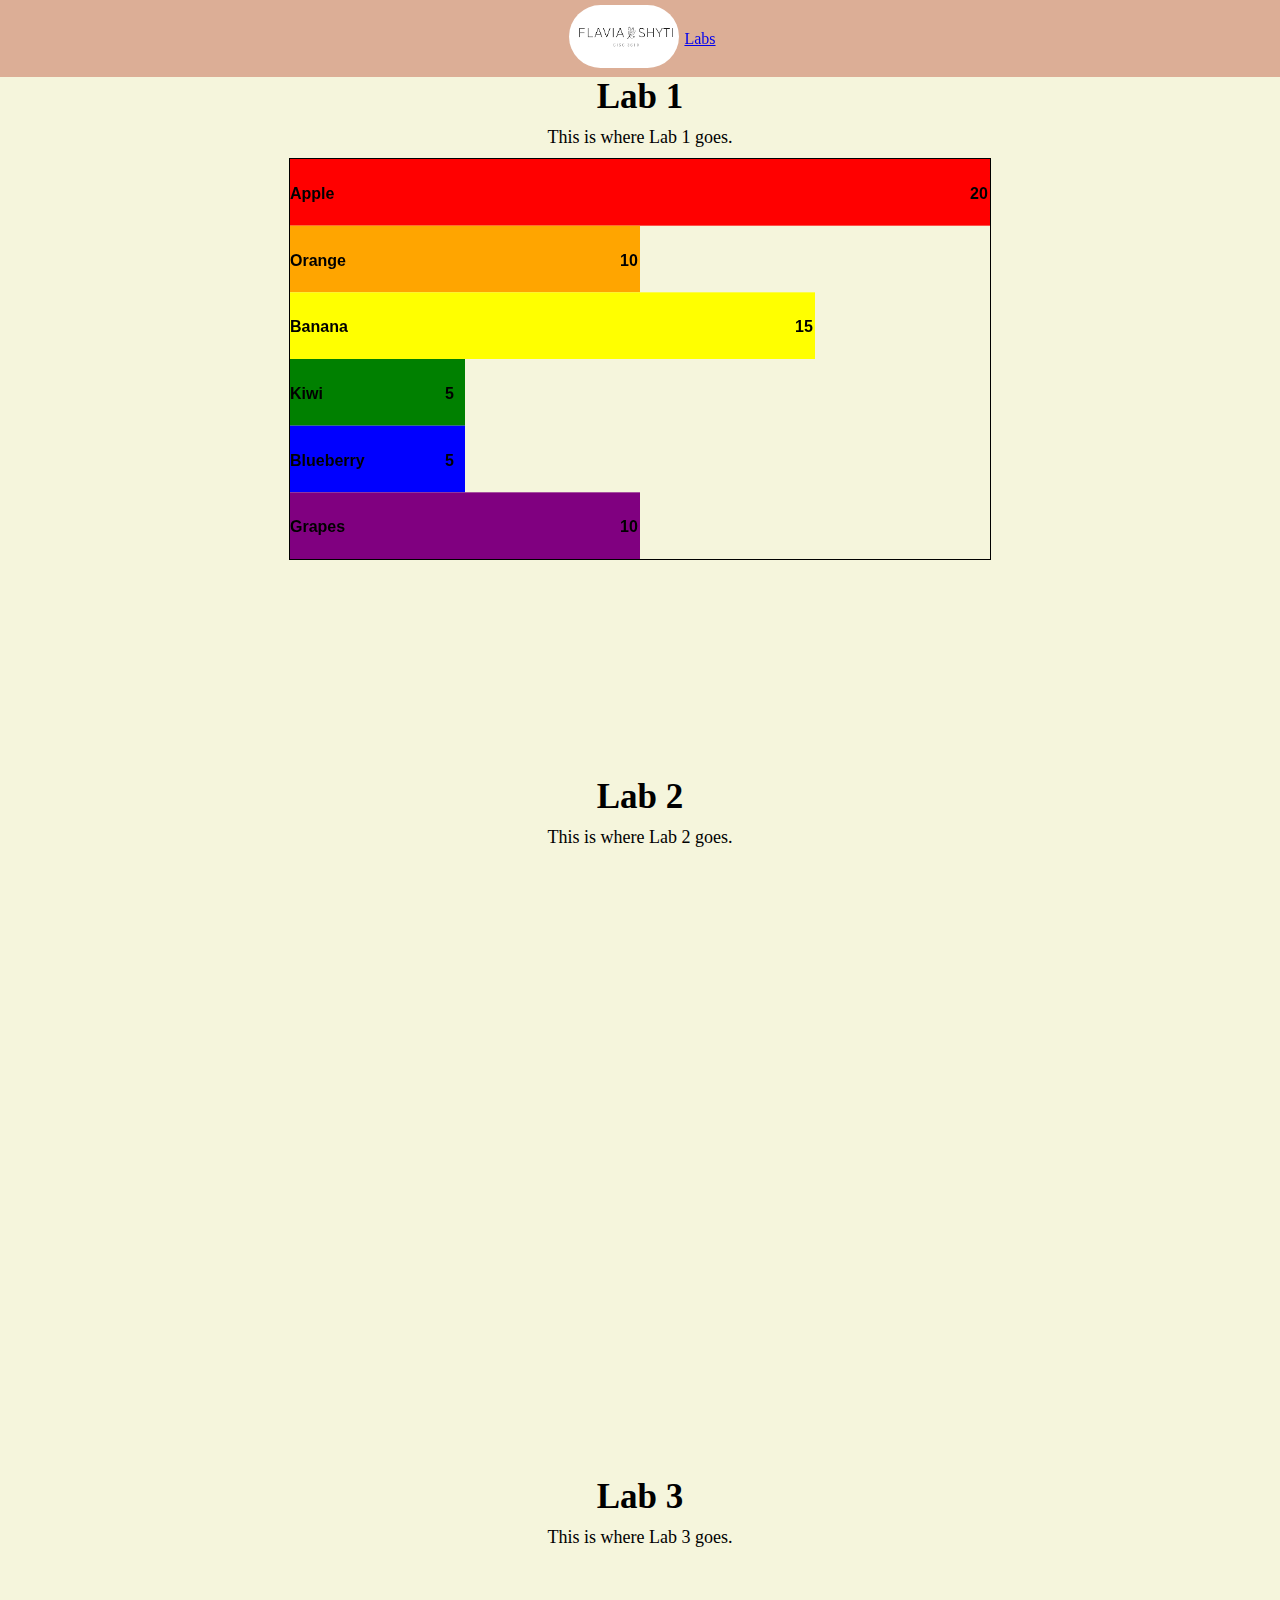
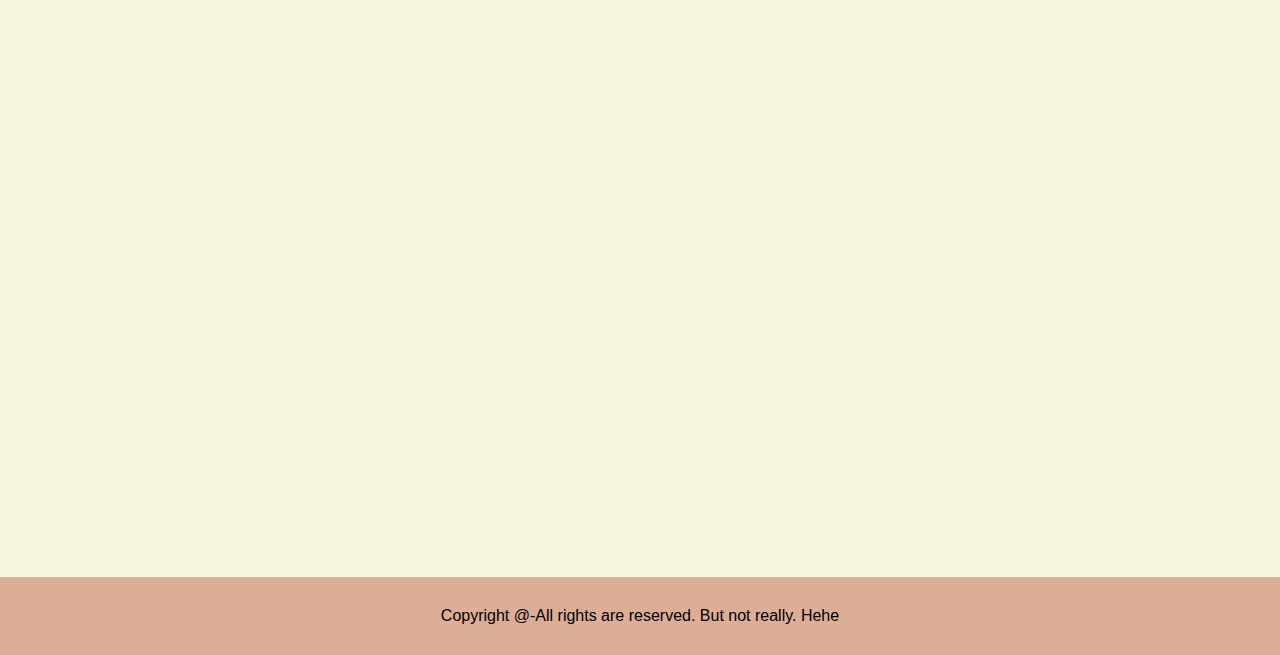
==== labs.html @ 53f8b351 "Finished Lab 1" ====
<!DOCTYPE html>
<html>
  <head>
    <link rel="stylesheet" href="myStyle.css">
    <title>
      Flavia Shyti CISC3610
    </title>
  </head>
  <body>
    <nav class="navbar background">
      <ul class="nav-list">
        <div class="logo">
          <a href="index.html"> <img src="finallogo.PNG" class="center"/></a>
        </div>
        <a href="labs.html">Labs</a>
      </ul>
    </nav>
    <section class="Homework-Section">
      <div class="box-main">
        <div class="firstHalf">
          <h1 class="text-big" id="web">Lab 1</h1>
          <p class="text-small">
            This is where Lab 1 goes.
          </p>
        </div>
      </div>
      <div class="lab-1-container">
        <div id="myLab1CanvasDIV">
          <canvas id="myLab1Canvas" width="700" height="400" style="border:1px solid #000000"></canvas>
      </div>
    <script>
        var c=document.getElementById("myLab1Canvas");
        var ctx=c.getContext("2d");
        
        var fruit=[
            {name:"Apple",quantity:20,color:"red"},
            {name:"Orange",quantity:10,color:"orange"},
            {name:"Banana",quantity:15,color:"yellow"},
            {name:"Kiwi",quantity:5,color:"green"},
            {name:"Blueberry",quantity:5,color:"blue"},
            {name:"Grapes",quantity:10,color:"purple"},
        ];
        var chartWidth=c.width;
        var chartHeight=c.height;

        var x=0;
        var y=0;
        
        for(var i=0;i<fruit.length;i++){
            ctx.fillStyle=fruit[i].color;
            var barWidth=(fruit[i].quantity/20)*chartWidth;
            ctx.fillRect(x,y,barWidth,chartHeight/6);

            ctx.fillStyle="black";
            ctx.font="bold 16px Arial";
            ctx.fillText(fruit[i].name,x,y+40);
            ctx.fillText(fruit[i].quantity,x+barWidth-20,y+40)

            y+=chartHeight/6;
        }
        
        
    </script>
      </div>
    </section>
<section class="Homework-Section">
  <div class="box-main">
    <div class="firstHalf">
      <h1 class="text-big" id="homework-2">
        Lab 2
      </h1>
      <p class="text-small">
        This is where Lab 2 goes.
      </p>
    </div>
  </div>
</section>
<section class="Homework-Section">
  <div class="box-main">
    <div class="firstHalf">
      <h1 class="text-big" id="homework-2">
        Lab 3
      </h1>
      <p class="text-small">
        This is where Lab 3 goes.
      </p>
    </div>
  </div>
</section>
<footer class="background">
  <p class="text-footer">
    Copyright @-All rights are reserved. But not really. Hehe
  </p>
</footer>
</body>
</html>
---- myStyle.css ----
*{
  margin:0;
  padding:0;
  align-items: center;
}

.navbar{
  display: flex;
  align-items: center;
  justify-content: center;
  position: sticky;
  top: 0;
  cursor: pointer;
}

.background{
  background: #DCAE96;
  background-blend-mode: darken;
  background-size: cover;
}

.nav-list{
  display: flex;
  align-items: center;
}

.logo{
  display:inline-flex;
  justify-content:center;
  align-items: center;
  padding: 5px;
}

.logo img{
  width: 110px;
  border-radius: 50px;
  align-items: center;
}

.nav-list li{
  list-style: none;
  padding: 26px 30px;
}

.nav-list li a{
  text-decoration: none;
  color: white;
}

.nav-list li a:hover{
  color: grey;
}

.Homework-Section{
  background-color:beige;
  height: 700px;
}
.box-main{
  display: flex;
  justify-content: center;
  
}

.firsthalf{
  width:100%;
  display:flex;
  flex-direction: column;
  justify-content:center;
}
#hw-1-canvas{
  display:block;
  margin: 0 auto;
}


.text-big{
  font-family: 'Piazzolla', serif;
  font-weight: bold;
  font-size: 35px;
  padding-bottom:10px;
}

.text-small{
  font-size: 18px;
  padding-bottom:10px;
}

.section-left{
  flex-direction: row-reverse;
}

.center{
  text-align: center;
}

.text-footer{
  text-align:center;
  padding: 30px 0;
  font-family: 'Ubuntu', sans-serif;
  display: flex;
  justify-content: center;
  color: black;
}


h1{text-align: center;}
p{text-align: center;}

#myCanvasDIV{
  text-align: center;
}

#myLab1CanvasDIV{
  text-align: center;
}
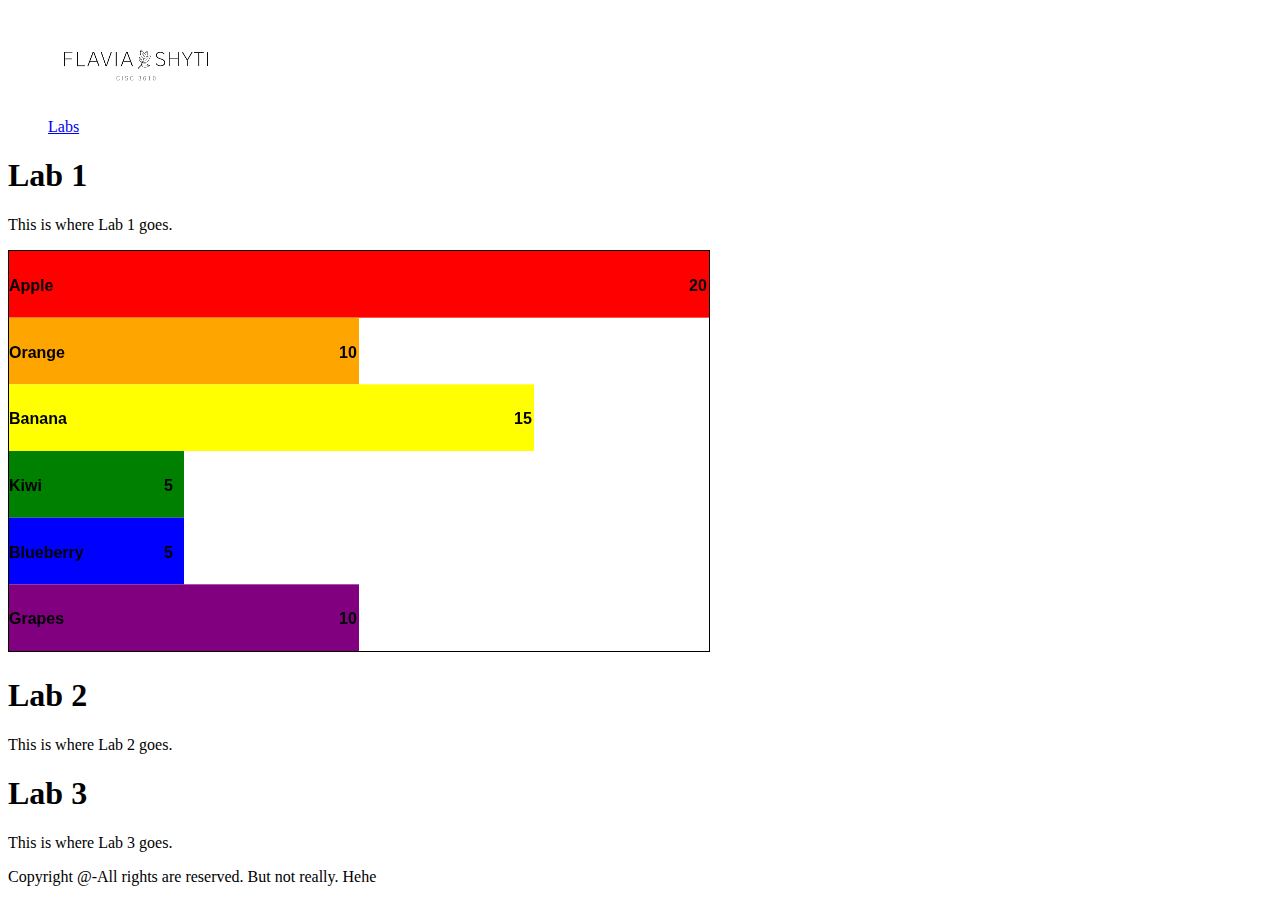
==== commit 66997aa3: "Completed Homework 4: Audio Assignment" ====
--- a/labs.html
+++ b/labs.html
@@ -1,96 +1,99 @@
 <!DOCTYPE html>
 <html>
-  <head>
-    <link rel="stylesheet" href="myStyle.css">
-    <title>
-      Flavia Shyti CISC3610
-    </title>
-  </head>
-  <body>
-    <nav class="navbar background">
-      <ul class="nav-list">
-        <div class="logo">
-          <a href="index.html"> <img src="finallogo.PNG" class="center"/></a>
-        </div>
-        <a href="labs.html">Labs</a>
-      </ul>
-    </nav>
-    <section class="Homework-Section">
-      <div class="box-main">
-        <div class="firstHalf">
-          <h1 class="text-big" id="web">Lab 1</h1>
-          <p class="text-small">
-            This is where Lab 1 goes.
-          </p>
-        </div>
+
+<head>
+  <link rel="stylesheet" href="myStyle.css">
+  <title>
+    Flavia Shyti CISC3610
+  </title>
+</head>
+
+<body>
+  <nav class="navbar background">
+    <ul class="nav-list">
+      <div class="logo">
+        <a href="index.html"> <img src="finallogo.PNG" class="center" /></a>
       </div>
-      <div class="lab-1-container">
-        <div id="myLab1CanvasDIV">
-          <canvas id="myLab1Canvas" width="700" height="400" style="border:1px solid #000000"></canvas>
+      <a href="labs.html">Labs</a>
+    </ul>
+  </nav>
+  <section class="Homework-Section">
+    <div class="box-main">
+      <div class="firstHalf">
+        <h1 class="text-big" id="web">Lab 1</h1>
+        <p class="text-small">
+          This is where Lab 1 goes.
+        </p>
       </div>
-    <script>
-        var c=document.getElementById("myLab1Canvas");
-        var ctx=c.getContext("2d");
-        
-        var fruit=[
-            {name:"Apple",quantity:20,color:"red"},
-            {name:"Orange",quantity:10,color:"orange"},
-            {name:"Banana",quantity:15,color:"yellow"},
-            {name:"Kiwi",quantity:5,color:"green"},
-            {name:"Blueberry",quantity:5,color:"blue"},
-            {name:"Grapes",quantity:10,color:"purple"},
+    </div>
+    <div class="lab-1-container">
+      <div id="myLab1CanvasDIV">
+        <canvas id="myLab1Canvas" width="700" height="400" style="border:1px solid #000000"></canvas>
+      </div>
+      <script>
+        var c = document.getElementById("myLab1Canvas");
+        var ctx = c.getContext("2d");
+
+        var fruit = [
+          { name: "Apple", quantity: 20, color: "red" },
+          { name: "Orange", quantity: 10, color: "orange" },
+          { name: "Banana", quantity: 15, color: "yellow" },
+          { name: "Kiwi", quantity: 5, color: "green" },
+          { name: "Blueberry", quantity: 5, color: "blue" },
+          { name: "Grapes", quantity: 10, color: "purple" },
         ];
-        var chartWidth=c.width;
-        var chartHeight=c.height;
+        var chartWidth = c.width;
+        var chartHeight = c.height;
 
-        var x=0;
-        var y=0;
-        
-        for(var i=0;i<fruit.length;i++){
-            ctx.fillStyle=fruit[i].color;
-            var barWidth=(fruit[i].quantity/20)*chartWidth;
-            ctx.fillRect(x,y,barWidth,chartHeight/6);
+        var x = 0;
+        var y = 0;
 
-            ctx.fillStyle="black";
-            ctx.font="bold 16px Arial";
-            ctx.fillText(fruit[i].name,x,y+40);
-            ctx.fillText(fruit[i].quantity,x+barWidth-20,y+40)
+        for (var i = 0; i < fruit.length; i++) {
+          ctx.fillStyle = fruit[i].color;
+          var barWidth = (fruit[i].quantity / 20) * chartWidth;
+          ctx.fillRect(x, y, barWidth, chartHeight / 6);
 
-            y+=chartHeight/6;
+          ctx.fillStyle = "black";
+          ctx.font = "bold 16px Arial";
+          ctx.fillText(fruit[i].name, x, y + 40);
+          ctx.fillText(fruit[i].quantity, x + barWidth - 20, y + 40)
+
+          y += chartHeight / 6;
         }
-        
-        
-    </script>
+
+
+      </script>
+    </div>
+  </section>
+  <section class="Homework-Section">
+    <div class="box-main">
+      <div class="firstHalf">
+        <h1 class="text-big" id="homework-2">
+          Lab 2
+        </h1>
+        <p class="text-small">
+          This is where Lab 2 goes.
+        </p>
       </div>
-    </section>
-<section class="Homework-Section">
-  <div class="box-main">
-    <div class="firstHalf">
-      <h1 class="text-big" id="homework-2">
-        Lab 2
-      </h1>
-      <p class="text-small">
-        This is where Lab 2 goes.
-      </p>
     </div>
-  </div>
-</section>
-<section class="Homework-Section">
-  <div class="box-main">
-    <div class="firstHalf">
-      <h1 class="text-big" id="homework-2">
-        Lab 3
-      </h1>
-      <p class="text-small">
-        This is where Lab 3 goes.
-      </p>
+  </section>
+  <section class="Homework-Section">
+    <div class="box-main">
+      <div class="firstHalf">
+        <h1 class="text-big" id="homework-2">
+          Lab 3
+        </h1>
+        <p class="text-small">
+          This is where Lab 3 goes.
+        </p>
+      </div>
     </div>
-  </div>
-</section>
-<footer class="background">
-  <p class="text-footer">
-    Copyright @-All rights are reserved. But not really. Hehe
-  </p>
-</footer>
+  </section>
+  <footer class="background">
+    <p class="text-footer">
+      Copyright @-All rights are reserved. But not really. Hehe
+    </p>
+  </footer>
 </body>
+
 </html>--- a/myStyle.css
+++ b/myStyle.css
@@ -1,116 +1,118 @@
 
-*{
+/* *{
   margin:0;
   padding:0;
   align-items: center;
-}
+} */
 
-.navbar{
+/* .navbar{
   display: flex;
   align-items: center;
   justify-content: center;
   position: sticky;
   top: 0;
   cursor: pointer;
-}
+} */
 
-.background{
+/* .background{
   background: #DCAE96;
   background-blend-mode: darken;
   background-size: cover;
-}
+} */
 
-.nav-list{
+/* .nav-list{
   display: flex;
   align-items: center;
-}
+} */
 
-.logo{
+/* .logo{
   display:inline-flex;
   justify-content:center;
   align-items: center;
   padding: 5px;
-}
+} */
 
-.logo img{
+/* .logo img{
   width: 110px;
   border-radius: 50px;
   align-items: center;
-}
+} */
 
-.nav-list li{
+/* .nav-list li{
   list-style: none;
   padding: 26px 30px;
-}
+} */
 
-.nav-list li a{
+/* .nav-list li a{
   text-decoration: none;
   color: white;
-}
+} */
 
-.nav-list li a:hover{
+/* .nav-list li a:hover{
   color: grey;
-}
+} */
 
-.Homework-Section{
+/* .Homework-Section{
   background-color:beige;
   height: 700px;
-}
-.box-main{
+} */
+/* .box-main{
   display: flex;
   justify-content: center;
   
-}
+} */
 
-.firsthalf{
+/* .firsthalf{
   width:100%;
   display:flex;
   flex-direction: column;
   justify-content:center;
-}
-#hw-1-canvas{
+} */
+/* #hw-1-canvas{
   display:block;
   margin: 0 auto;
-}
+} */
 
 
-.text-big{
+
+/* .text-big{
   font-family: 'Piazzolla', serif;
   font-weight: bold;
   font-size: 35px;
   padding-bottom:10px;
-}
+} */
 
-.text-small{
+/* .text-small{
   font-size: 18px;
   padding-bottom:10px;
-}
+} */
 
-.section-left{
+/* .section-left{
   flex-direction: row-reverse;
-}
+} */
 
-.center{
+/* .center{
   text-align: center;
-}
+} */
 
-.text-footer{
+/* .text-footer{
   text-align:center;
   padding: 30px 0;
   font-family: 'Ubuntu', sans-serif;
   display: flex;
   justify-content: center;
   color: black;
-}
+} */
 
 
-h1{text-align: center;}
-p{text-align: center;}
+/* h1{text-align: center;}
+p{text-align: center;} */
 
-#myCanvasDIV{
+/* #myCanvasDIV{
   text-align: center;
-}
+} */
 
-#myLab1CanvasDIV{
+/* #myLab1CanvasDIV{
   text-align: center;
-}
+} */
+
